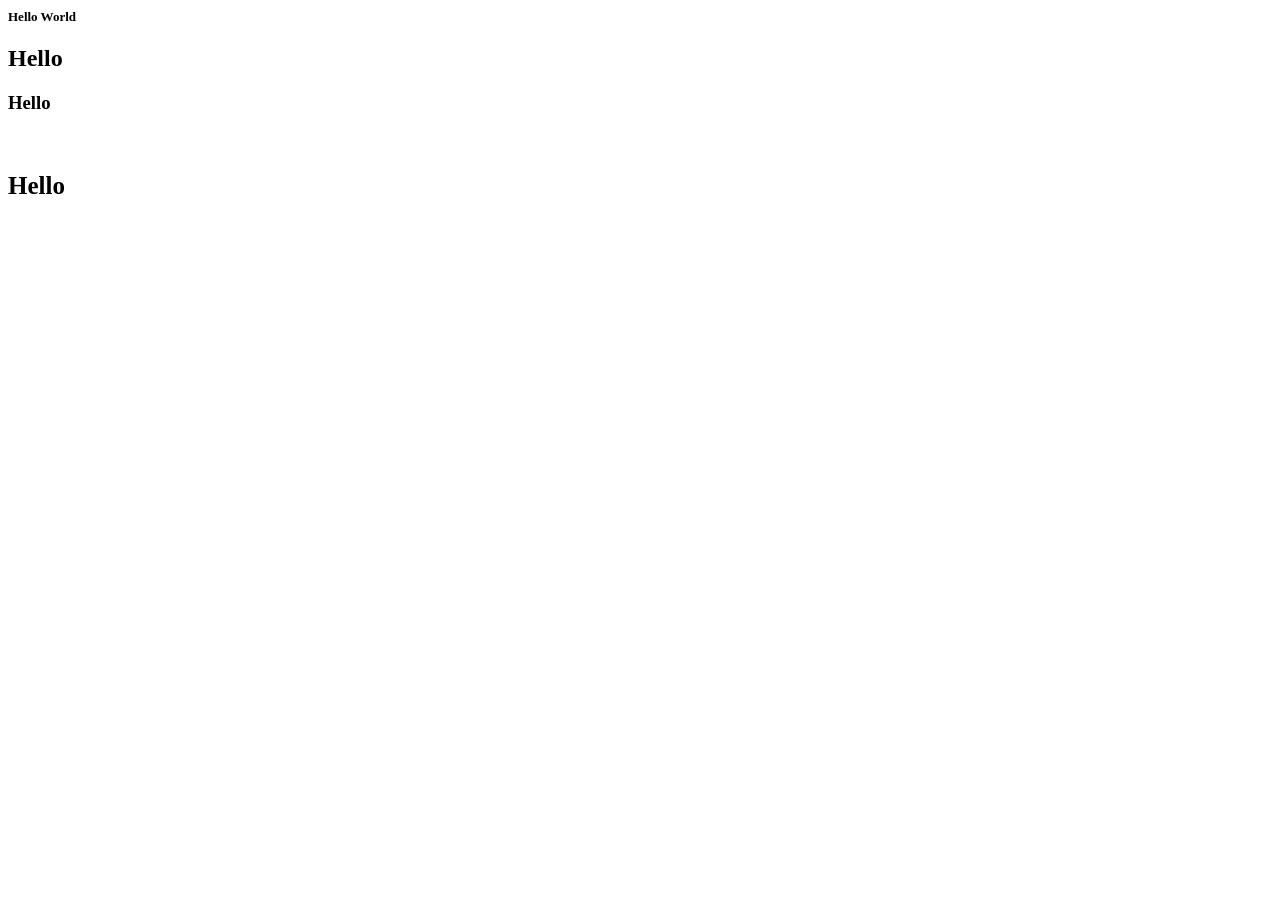
==== index.html @ 27101129 "Add files via upload" ====
<!DOCTYPE html>
<html lang="en">
<head>
    <meta charset="UTF-8">
    <meta name="viewport" content="width=device-width, initial-scale=1.0">
    <title>Week Three</title>
</head>
<body>

    <h1 style="font-size: small;">Hello World</h1>
    <h2>Hello</h2>
    <h3>Hello</h3>
    <h6 style="font-size: 25px;">Hello</h6>
    <div></div>
    <a href=""></a>
    <img src="" alt="">
</body>
</html>
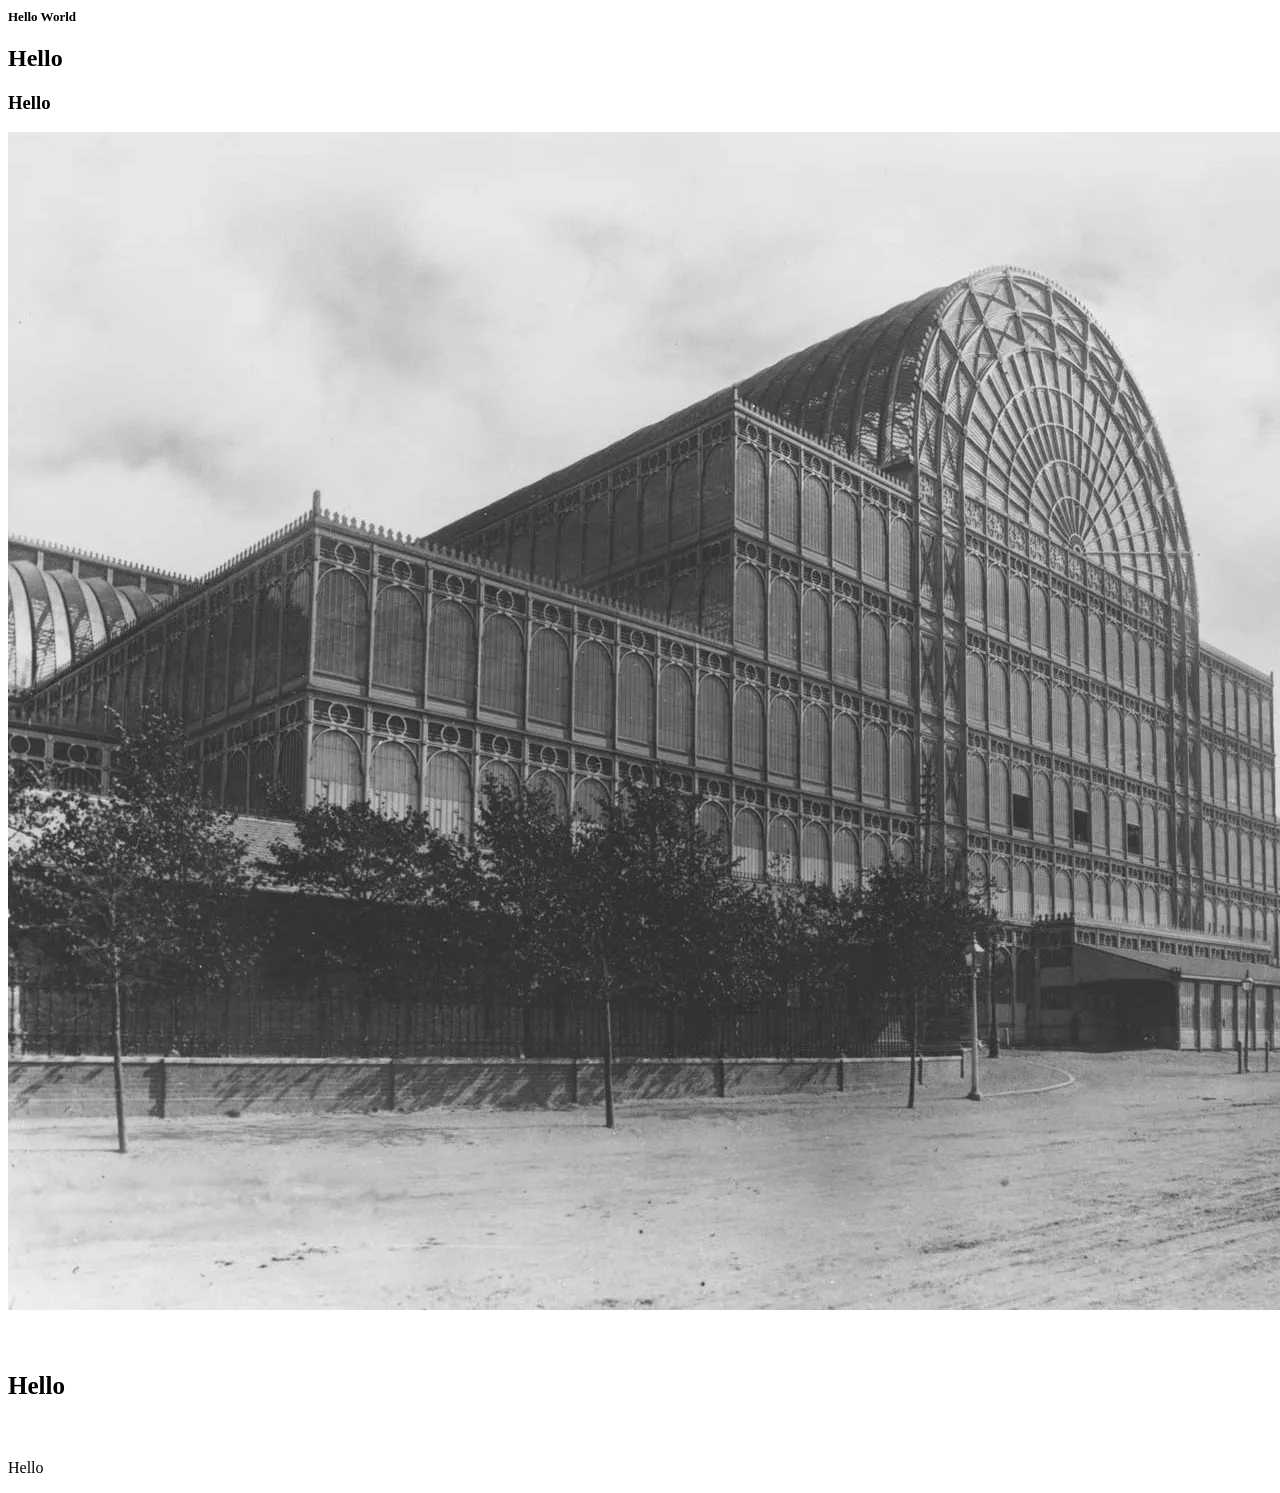
==== commit e9faa994: "Add files via upload" ====
--- a/index.html
+++ b/index.html
@@ -10,9 +10,11 @@
     <h1 style="font-size: small;">Hello World</h1>
     <h2>Hello</h2>
     <h3>Hello</h3>
+    <img src="Sydenham-Hill-Crystal-Palace-Joseph-Paxton-London-1936.webp" alt="">
+
     <h6 style="font-size: 25px;">Hello</h6>
+    <p>Hello</p>
     <div></div>
     <a href=""></a>
-    <img src="" alt="">
 </body>
 </html>
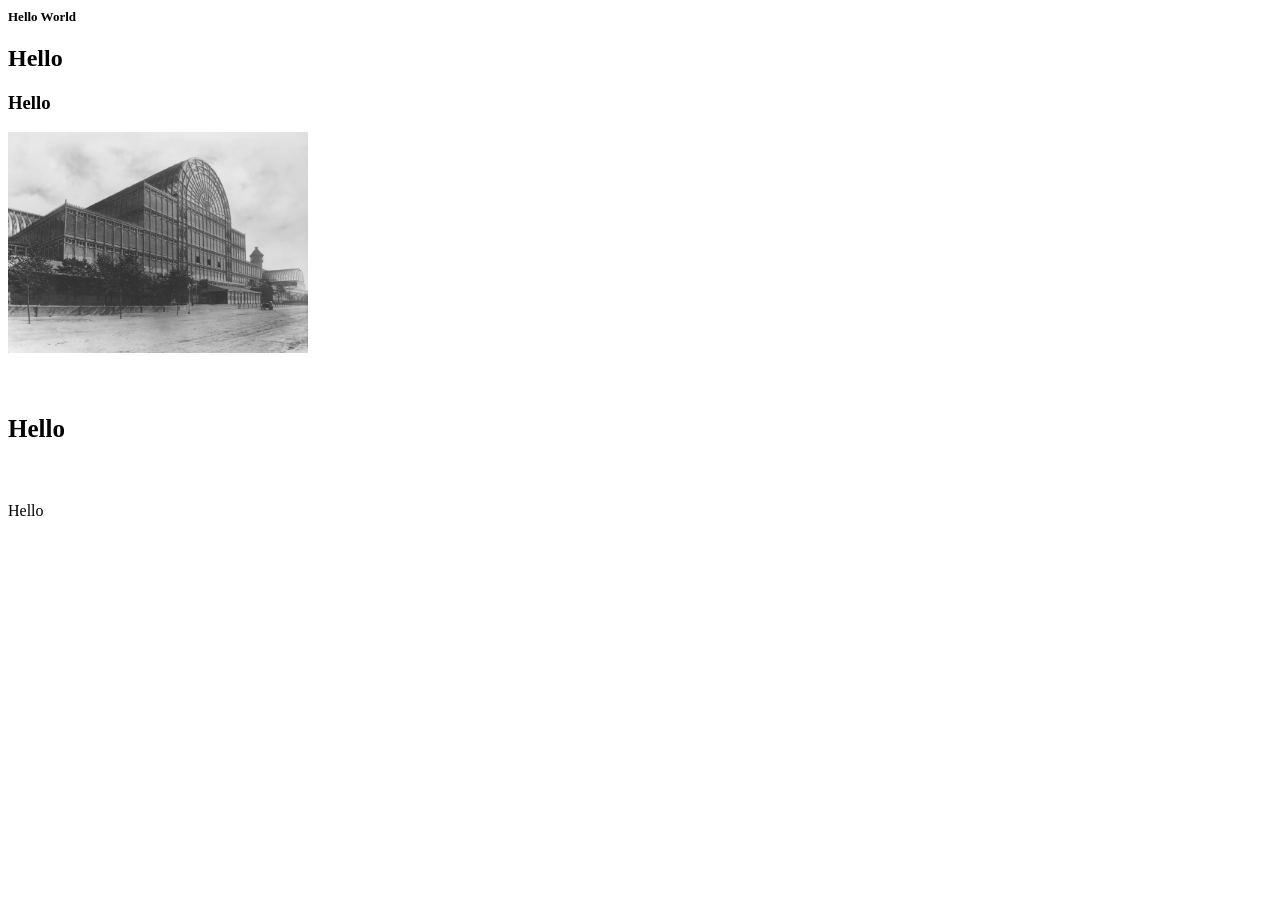
==== commit 140d67ae: "Add files via upload" ====
--- a/index.html
+++ b/index.html
@@ -10,7 +10,7 @@
     <h1 style="font-size: small;">Hello World</h1>
     <h2>Hello</h2>
     <h3>Hello</h3>
-    <img src="Sydenham-Hill-Crystal-Palace-Joseph-Paxton-London-1936.webp" alt="">
+    <img style="width: 300px;" src="Sydenham-Hill-Crystal-Palace-Joseph-Paxton-London-1936.webp" alt="">
 
     <h6 style="font-size: 25px;">Hello</h6>
     <p>Hello</p>
